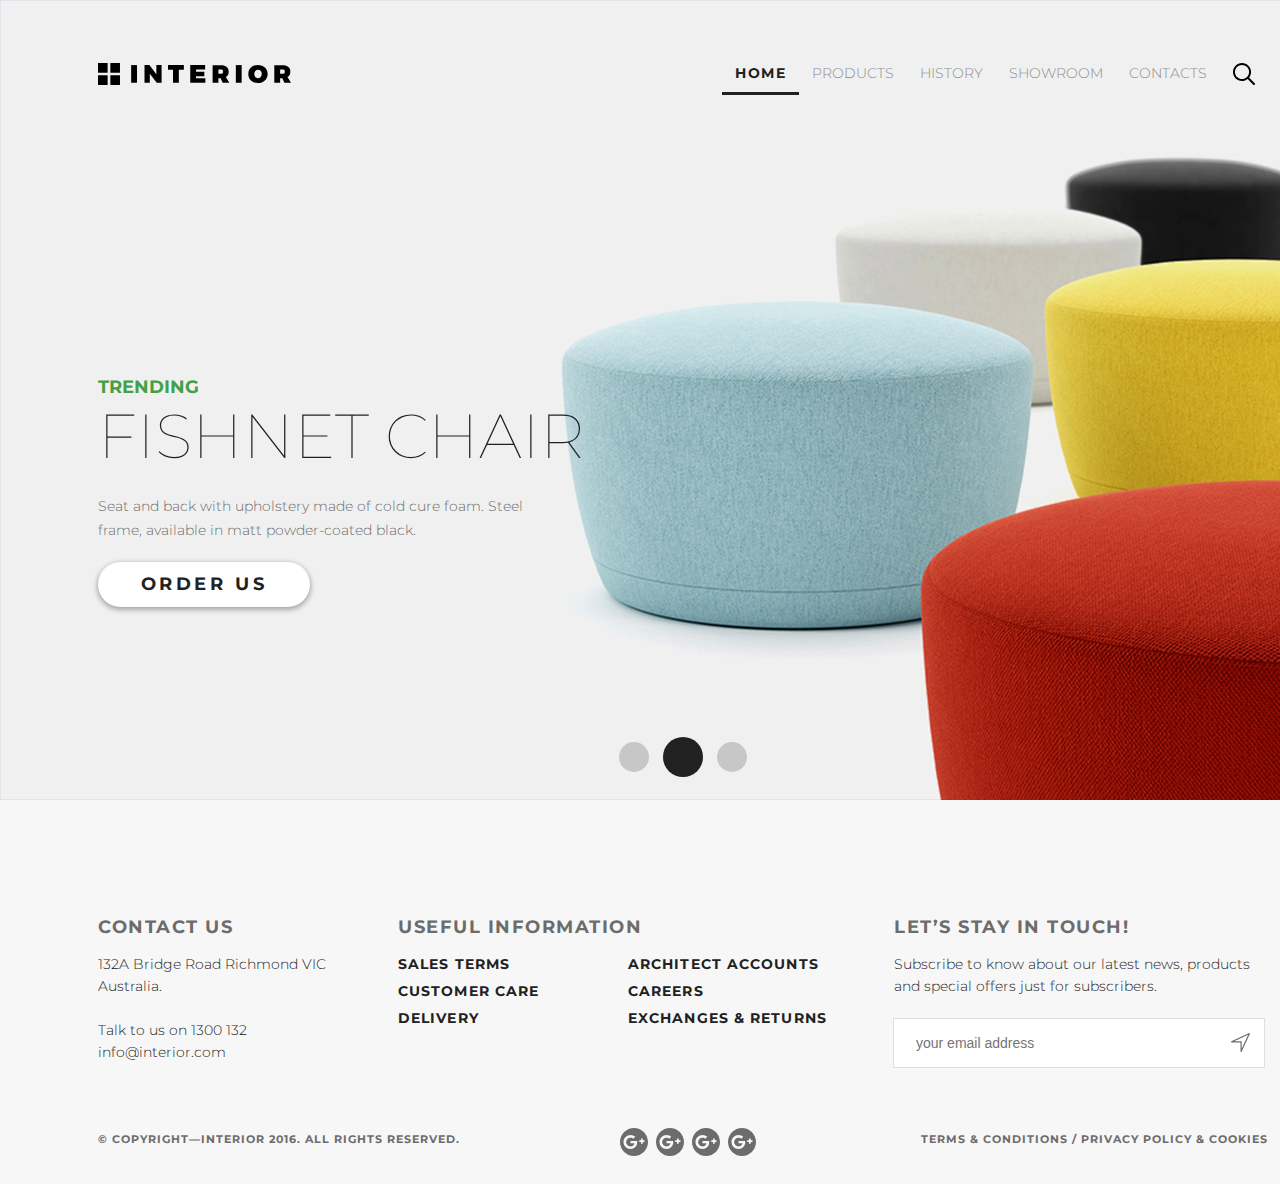
==== index.html @ 494977db "Lesson-6 Work design layout in Ps" ====
<!DOCTYPE html>
<html lang="ru">

<head>
    <meta charset="UTF-8">
    <title>Interior Home</title>
    <link rel="dns-prefetch" href="//fonts.googleapis.com">
    <link href="https://fonts.googleapis.com/css2?family=Montserrat:ital,wght@0,100;0,200;0,300;0,400;0,500;0,600;0,700;0,800;0,900;1,100;1,200;1,300;1,400;1,500;1,600;1,700;1,800;1,900&display=swap" rel="stylesheet">
    <link rel="stylesheet" type="text/css" href="style.css">
</head>

<body>
    <div class="container">
        <div class="slider padding-site">
            <div class="header clearfix">
                <a href="#"><img src="img/Logo-Interior.svg" alt="Logo Interior" style="height: 22px;"></a>
                <ul class="menu">
                    <li class="menu-list"><a href="#" class="menu-link menu-link-active">HOME</a></li>
                    <li class="menu-list"><a href="#" class="menu-link">PRODUCTS</a></li>
                    <li class="menu-list"><a href="#" class="menu-link">HISTORY</a></li>
                    <li class="menu-list"><a href="#" class="menu-link">SHOWROOM</a></li>
                    <li class="menu-list"><a href="#" class="menu-link">CONTACTS</a></li>
                    <li class="menu-list">
                        <a href="#" class="menu-link"><img src="img/symbol-Search.svg" alt="Search" style="height: 22px;"></a>
                    </li>
                </ul>
            </div>
            <div class="slider-text">
                <p class="slider-trending">TRENDING</p>
                <h2 class="slider-h2">Fishnet Chair</h2>
                <p class="slider-content">Seat and back with upholstery made of cold cure foam. Steel frame, available in matt powder-coated black.</p> <a href="#" class="slider-button">Order Us</a> 
            </div>
            <div class="pagination">
                <a href="#" class="circle"></a>
                <a href="#" class="circle circle-active"></a>
                <a href="#" class="circle"></a>
            </div>
        </div>
        <div class="footer padding-site">
            <div class="footer-line-1 clearfix">
                <div class="footer-contacts">
                    <h3 class="footer-contacts-header">Contact Us</h3>
                    <p class="footer-contacts-text">132A Bridge Road Richmond VIC
                        <br>Australia.
                        <br>
                        <br>Talk to us on 1300 132
                        <br>info@interior.com</p>
                </div>
                <div class="footer-info">
                    <h3 class="footer-contacts-header clearfix">Useful Information</h3>
                    <div class="footer-info-subitem">
                        <p class="footer-contacts-text-upper-bold">Sales terms</p>
                        <p class="footer-contacts-text-upper-bold">Customer care</p>
                        <p class="footer-contacts-text-upper-bold">Delivery</p>
                    </div>
                    <div class="footer-info-subitem">
                        <p class="footer-contacts-text-upper-bold">Architect accounts</p>
                        <p class="footer-contacts-text-upper-bold">Careers</p>
                        <p class="footer-contacts-text-upper-bold">Exchanges &amp; returns</p>
                    </div>
                </div>
                <div class="footer-touch clear-fix">
                    <h3 class="footer-contacts-header  clearfix">Let’s Stay in Touch!</h3>
                    <p class="footer-contacts-text">Subscribe to know about our latest news, products and special offers just for subscribers.</p>
                    <div class="footer-touch-eMailbox">
                        <input type="email" placeholder="your email address" size="35" class="footer-touch-eMailbox-field">
                        <img class="footer-touch-eMailbox-icon" src="img/icon-eMail.svg" alt="">
                    </div>
                </div>
            </div>
            <div class="footer-line-2 clearfix">
                <div class="footer-copyright">
                    <div class="footer-copyright-copy">&copy; Copyright&mdash;INTERIOR 2016. All Rights Reserved.</div>
                    <table class="footer-copyright-icon"><tr>
                        <td><a href="https://www.google.com/" target="_blank"><img src="img/google-plus3.svg" alt="" style="width:28px;"></a></td>
                        <td><a href="https://www.google.com/" target="_blank"><img src="img/google-plus3.svg" alt="" style="width:28px;"></a></td>
                        <td><a href="https://www.google.com/" target="_blank"><img src="img/google-plus3.svg" alt="" style="width:28px;"></a></td>
                        <td><a href="https://www.google.com/" target="_blank"><img src="img/google-plus3.svg" alt="" style="width:28px;"></a></td>                        
                    </tr></table>
                    <div class="footer-copyright-term">Terms &amp; Conditions  /  Privacy policy &amp; Cookies</div>
                </div>
            </div>
        </div>
    </div>
</body>

</html>
---- style.css ----
* {
    margin: 0;
    padding: 0;
}

body {
    font-family: 'Montserrat', sans-serif;
}

.container {
    width: 1366px;
    margin: 0 auto;
    background-color: white;
    position: static;
}

.slider {
    display: block;
    height: 800px;
    background-image: url(img/slider-img.jpg);
    background-repeat: no-repeat;
    background-position: top;
    /*для кружочков "пагинации" слайдера */
    position: relative;
}

.padding-site {
    padding-left: 98px;
    padding-right: 98px;
}

.clearfix:after {
    content: "";
    display: table;
    clear: both;
}

.header {
    float: none;
    padding-top: 63px;
    height: 30px;
}

.slider-text {
    margin-top: 283px;
}

.menu {
    float: right;
}

.menu-list {
    list-style: none;
    float: left;
}

.menu-link {
    color: #8c8c8c;
    font-size: 14px;
    font-weight: 300;
    text-decoration: none;
    text-transform: uppercase;
    padding: 10px 13px;
}

.menu-link:hover {
    color: #212121;
}

.menu-link-active {
    color: #212121;
    font-weight: 700;
    letter-spacing: 1.4px;
    border-bottom: 3px solid #212121;
}

.slider-trending {
    color: #43a047;
    font-size: 18px;
    font-weight: 700;
    text-transform: uppercase;
}

.slider-h2 {
    color: #212121;
    font-size: 62px;
    font-weight: 100;
    text-transform: uppercase;
}

.slider-content {
    color: #6c6c6c;
    font-size: 14px;
    font-weight: 300;
    width: 458px;
    margin-top: 20px;
    margin-bottom: 20px;
    line-height: 24px;
}

.slider-button {
    color: #212121;
    font-size: 18px;
    font-weight: 700;
    text-transform: uppercase;
    box-shadow: 0 2px 5px 1px rgba(33, 33, 33, 0.35);
    border-radius: 23px;
    background-color: #ffffff;
    width: 212px;
    height: 45px;
    line-height: 45px;
    text-align: center;
    display: inline-block;
    text-decoration: none;
    letter-spacing: 3.6px;
}

.pagination {
    position: absolute;
    bottom: 19px;
    width: 1170px;
    text-align: center;
}

.circle {
    width: 30px;
    height: 30px;
    display: inline-block;
    background-color: #c7c7c7;
    border-radius: 50%;
    margin: 5px;
}

.circle:hover {
    background-color: #212121;
}

.circle-active {
    width: 40px;
    height: 40px;
    background-color: #212121;
    margin-bottom: 0px;
}

.footer {
    height: 268px;
    /*    h = 384 - 116(top) - bottom */
    position: static;
    padding-top: 116px;
    background-color: rgb(247, 247, 247);
    /*
    background-image: url(img/footer-preView.jpg);
    background-repeat: no-repeat;
*/
}

.footer-contacts {
    float: left;
    width: 300px;
}

.footer-info {
    float: left;
    width: 480px;
}

.footer-info-subitem {
    width: 230px;
    float: left;
}

.footer-touch {
    float: right;
    width: 374px;
}

.footer-contacts-header {
    font-size: 18px;
    font-weight: 700;
    text-transform: uppercase;
    letter-spacing: 1.5px;
    color: #6c6c6c;
    padding-bottom: 15px
}

.footer-contacts-text {
    font-size: 14px;
    font-weight: 300;
    line-height: 22px;
    color: #212121;
}

.footer-contacts-text-upper-bold {
    font-weight: 700;
    text-transform: uppercase;
    letter-spacing: 1.1px;
    font-size: 14px;
    line-height: 22px;
    color: #212121;
    padding-bottom: 5px;
}

.footer-touch-eMailbox {
    display: table-row;
    vertical-align: bottom;
    float: left;
    width: 370px;
    height: 48px;
    margin-top: 22px;
    background-color: white;
    outline-width: 1px;
    outline-color: rgb(222, 222, 222);
    outline-style: solid;
}

.footer-touch-eMailbox-field {
    display: table-cell;
    font-size: 14px;
    color: #6c6c6c;
    line-height: 2px;
    border: 0;
    vertical-align: middle;
    height: 48px;
    padding-left: 22px;
}

.footer-touch-eMailbox-icon {
    float: right;
    display: inline-block;
    padding-top: 14px;
    padding-right: 14px;
    width: 1.2em;
    height: 1.2em;
    stroke-width: 0;
    stroke: currentColor;
    fill: currentColor;
}

.footer-line-1 {
    display: block;
    position: relative;
    height: 210px;
}

.footer-line-2 {
    display: block;
    position: relative;
}

.footer-copyright {
    float: none;
}

.footer-copyright-copy,
.footer-copyright-term {
    display: inline-block;
    font-weight: 700;
    text-transform: uppercase;
    letter-spacing: 1.0px;
    font-size: 11px;
    line-height: 26px;
    color: #6c6c6c;
}

.footer-copyright-copy {
    float: left;
    width: 520px;
}

.footer-copyright-term {
    float: right;
}

.footer-copyright-icon {
    float: left;
}

.footer-copyright-icon td {
    width: 34px;
}
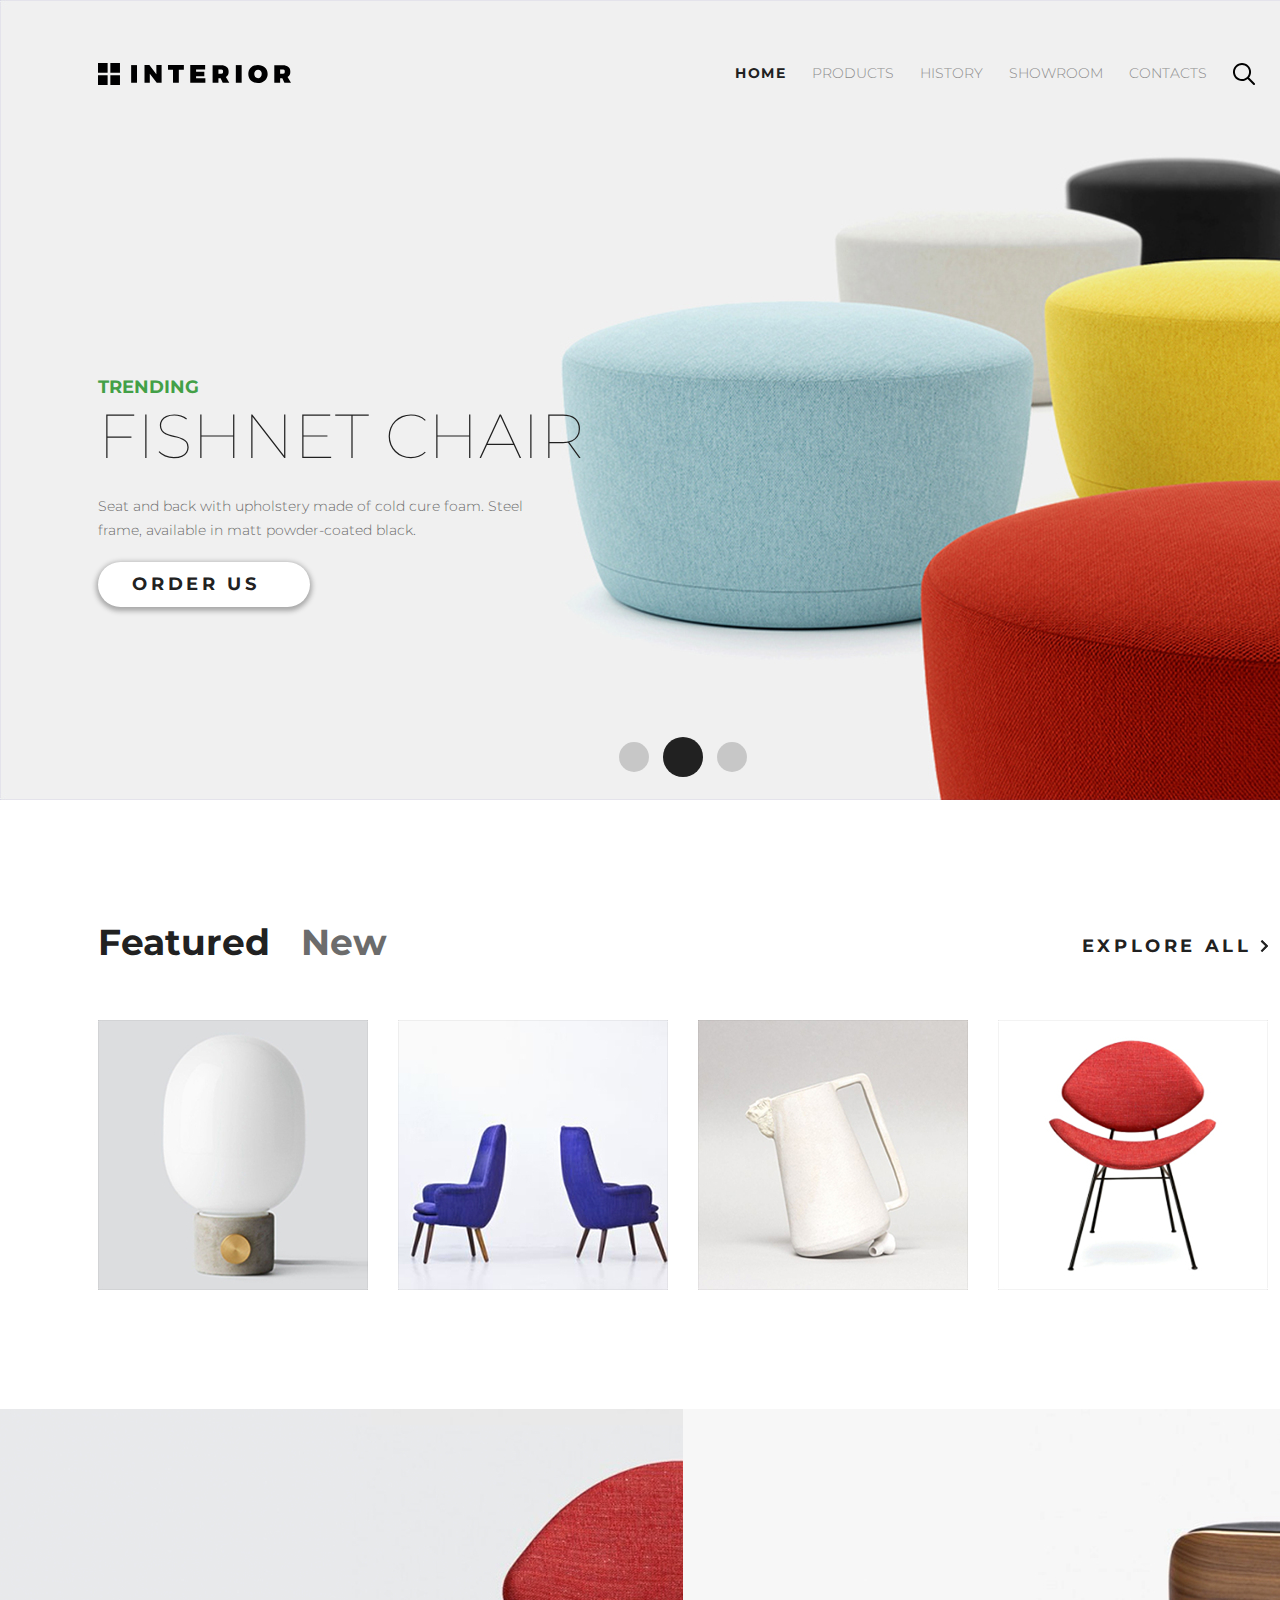
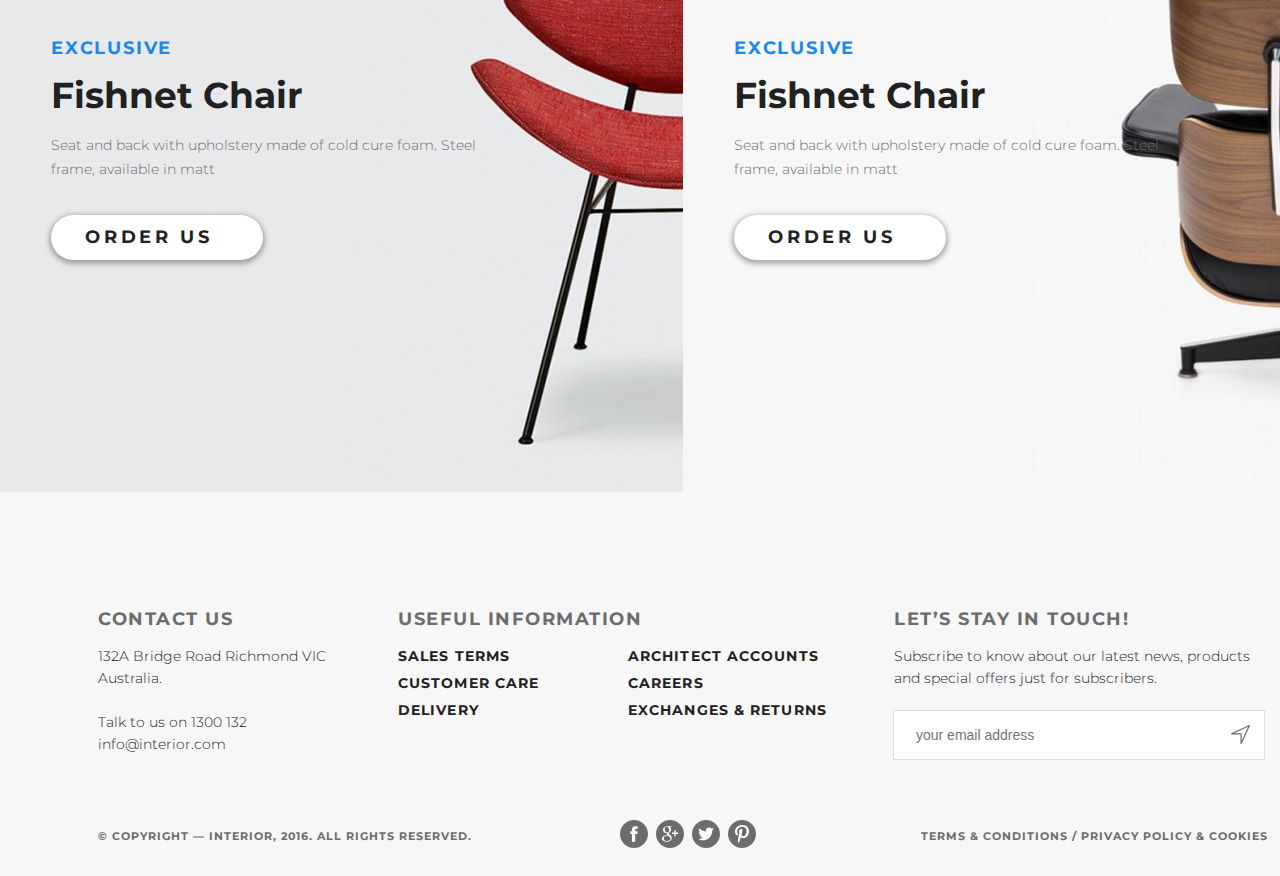
==== commit f3cdb366: "Fixed of small error -- Исправление мелких неточностей" ====
--- a/index.html
+++ b/index.html
@@ -6,38 +6,75 @@
     <title>Interior Home</title>
     <link rel="dns-prefetch" href="//fonts.googleapis.com">
     <link href="https://fonts.googleapis.com/css2?family=Montserrat:ital,wght@0,100;0,200;0,300;0,400;0,500;0,600;0,700;0,800;0,900;1,100;1,200;1,300;1,400;1,500;1,600;1,700;1,800;1,900&display=swap" rel="stylesheet">
-    <link rel="stylesheet" type="text/css" href="style.css">
-</head>
+    <link rel="stylesheet" type="text/css" href="css/main.css">
+    <link rel="stylesheet" type="text/css" href="css/featured.css">
+    <link rel="stylesheet" type="text/css" href="css/exclusive.css">
+    <link rel="stylesheet" type="text/css" href="css/footer.css"> </head>
 
 <body>
     <div class="container">
-        <div class="slider padding-site">
+        <div class="slider site-padding">
             <div class="header clearfix">
-                <a href="#"><img src="img/Logo-Interior.svg" alt="Logo Interior" style="height: 22px;"></a>
+                <a href="index.html"><img src="svg/Logo-Interior.svg" alt="Logo Interior" style="height: 22px;"></a>
                 <ul class="menu">
                     <li class="menu-list"><a href="#" class="menu-link menu-link-active">HOME</a></li>
                     <li class="menu-list"><a href="#" class="menu-link">PRODUCTS</a></li>
                     <li class="menu-list"><a href="#" class="menu-link">HISTORY</a></li>
                     <li class="menu-list"><a href="#" class="menu-link">SHOWROOM</a></li>
-                    <li class="menu-list"><a href="#" class="menu-link">CONTACTS</a></li>
+                    <li class="menu-list"><a href="contacts.html" class="menu-link">CONTACTS</a></li>
                     <li class="menu-list">
-                        <a href="#" class="menu-link"><img src="img/symbol-Search.svg" alt="Search" style="height: 22px;"></a>
+                        <a href="#" class="menu-link"><img src="svg/symbol-Search.svg" alt="Search" style="height: 22px;"></a>
                     </li>
                 </ul>
             </div>
             <div class="slider-text">
                 <p class="slider-trending">TRENDING</p>
                 <h2 class="slider-h2">Fishnet Chair</h2>
-                <p class="slider-content">Seat and back with upholstery made of cold cure foam. Steel frame, available in matt powder-coated black.</p> <a href="#" class="slider-button">Order Us</a> 
-            </div>
+                <p class="slider-content">Seat and back with upholstery made of cold cure foam. Steel frame, available in matt powder-coated black.</p> <a href="#" class="slider-button">&nbsp; &nbsp; Order Us </a> </div>
             <div class="pagination">
                 <a href="#" class="circle"></a>
                 <a href="#" class="circle circle-active"></a>
                 <a href="#" class="circle"></a>
             </div>
         </div>
-        <div class="footer padding-site">
-            <div class="footer-line-1 clearfix">
+        <div class="featured site-padding clearfix">
+            <div class="featured-line-1 clearfix">
+                <ul class="featured-menu">
+                    <li class="featured-menu-list"> <a href="#" class="featured-menu-list-link featured-menu-list-link-active">Featured</a></li>
+                    <li class="featured-menu-list"> <a href="#" class="featured-menu-list-link">New </a></li>
+                </ul> <a href="#" class="featured-menu-gotoexploreall">Explore all <img src="svg/arrow-right.svg" style="height:12px" alt=""></a> </div>
+            <div class="featured-line-2">
+                <div class="featured-product-item"><img src="img/product-1.jpg" alt="product-1"></div>
+                <div class="featured-product-item"><img src="img/product-2.jpg" alt="product-2"></div>
+                <div class="featured-product-item"><img src="img/product-3.jpg" alt="product-3"></div>
+                <div class="featured-product-item"><img src="img/product-4.jpg" alt="product-4"></div>
+            </div>
+        </div>
+        <div class="exclusive">
+            <div class="exclusive-product-item-1">
+                <div class="exclusive-text">
+                    <p class="exclusive-text-exclusive">exclusive</p>
+                    <h2 class="exclusive-text-exclusive-header">Fishnet Chair</h2>
+                    <p class="exclusive-text-exclusive-content"> Seat and back with upholstery made of cold cure foam. Steel frame, available in matt
+                        <!--powder-coated black or highly polished chrome.-->
+                    </p>
+                    <p><a href="#" class="slider-button">&nbsp; &nbsp; Order Us </a></p>
+                </div>
+            </div>
+            <div class="exclusive-product-item-2">
+                <div class="exclusive-text">
+                    <p class="exclusive-text-exclusive">exclusive</p>
+                    <h2 class="exclusive-text-exclusive-header">Fishnet Chair</h2>
+                    <p class="exclusive-text-exclusive-content"> Seat and back with upholstery made of cold cure foam. Steel frame, available in matt
+                        <!--powder-coated black or highly polished chrome.-->
+                    </p>
+                    <p><a href="#" class="slider-button">&nbsp; &nbsp; Order Us </a></p>
+                </div>
+            </div>
+        </div>
+        <div class="footer-space-reservation-on-container"></div>
+        <div class="footer">
+            <div class="footer-line-1 site-padding clearfix">
                 <div class="footer-contacts">
                     <h3 class="footer-contacts-header">Contact Us</h3>
                     <p class="footer-contacts-text">132A Bridge Road Richmond VIC
@@ -63,25 +100,38 @@
                     <h3 class="footer-contacts-header  clearfix">Let’s Stay in Touch!</h3>
                     <p class="footer-contacts-text">Subscribe to know about our latest news, products and special offers just for subscribers.</p>
                     <div class="footer-touch-eMailbox">
-                        <input type="email" placeholder="your email address" size="35" class="footer-touch-eMailbox-field">
-                        <img class="footer-touch-eMailbox-icon" src="img/icon-eMail.svg" alt="">
-                    </div>
+                        <input type="email" placeholder="your email address" size="35" class="footer-touch-eMailbox-field"> <img class="footer-touch-eMailbox-icon" src="svg/icon-eMail.svg" alt="FishNet"> </div>
                 </div>
             </div>
-            <div class="footer-line-2 clearfix">
+            <div class="footer-line-2 site-padding clearfix">
                 <div class="footer-copyright">
-                    <div class="footer-copyright-copy">&copy; Copyright&mdash;INTERIOR 2016. All Rights Reserved.</div>
-                    <table class="footer-copyright-icon"><tr>
-                        <td><a href="https://www.google.com/" target="_blank"><img src="img/google-plus3.svg" alt="" style="width:28px;"></a></td>
-                        <td><a href="https://www.google.com/" target="_blank"><img src="img/google-plus3.svg" alt="" style="width:28px;"></a></td>
-                        <td><a href="https://www.google.com/" target="_blank"><img src="img/google-plus3.svg" alt="" style="width:28px;"></a></td>
-                        <td><a href="https://www.google.com/" target="_blank"><img src="img/google-plus3.svg" alt="" style="width:28px;"></a></td>                        
-                    </tr></table>
-                    <div class="footer-copyright-term">Terms &amp; Conditions  /  Privacy policy &amp; Cookies</div>
+                    <div class="footer-copyright-copy">&copy; Copyright &mdash; INTERIOR, 2016. All Rights Reserved.</div>
+                    <table class="footer-copyright-icon">
+                        <tr>
+                            <td>
+                                <a href="https://www.facebook.com/" target="_blank"><img src="svg/iconfinder_facebook_online_social_media_2809719.svg" alt="Facebook"></a>
+                            </td>
+                            <td>
+                                <a href="https://www.google.com/" target="_blank"><img src="svg/iconfinder_google_plus_online_social_media_2809716.svg" alt="Google" style="width:28px; height: 28px;"></a>
+                            </td>
+                            <td>
+                                <a href="https://www.twitter.com/" target="_blank"><img src="svg/iconfinder_twitter_online_social_media_2809706.svg" alt="Twitter" style="width:28px; height: 28px;"></a>
+                            </td>
+                            <td>
+                                <a href="https://www.pinterest.com/" target="_blank"><img src="svg/iconfinder_pinterest_online_social_media_2809711.svg" alt="Pinterest" style="width:28px; height: 28px;"></a>
+                            </td>
+                        </tr>
+                    </table>
+                    <div class="footer-copyright-term">Terms &amp; Conditions / Privacy policy &amp; Cookies</div>
                 </div>
             </div>
         </div>
     </div>
 </body>
 
-</html>+</html>
+
+<!--
+    GeekBrains.ru
+    Oleg Gladkiy 
+-->--- a/css/main.css
+++ b/css/main.css
@@ -0,0 +1,166 @@
+* {
+    margin: 0;
+    padding: 0;
+}
+
+body {
+    font-family: 'Montserrat', sans-serif;
+}
+
+.container {
+    width: 1366px;
+    min-height: 100vh;
+    margin: 0 auto;
+    background-color: white;
+    position: relative;
+}
+
+.site-padding {
+    padding-left: 98px;
+    padding-right: 98px;
+}
+
+.site-width {
+    width: 1366px;
+}
+
+.slider {
+    display: block;
+    height: 800px;
+    background-image: url(../img/slider-img.jpg);
+    background-repeat: no-repeat;
+    background-position: top;
+    /*для кружочков "пагинации" слайдера */
+    position: relative;
+}
+
+.clearfix:after {
+    content: "";
+    display: table;
+    clear: both;
+}
+
+.header {
+    float: none;
+    padding-top: 63px;
+    height: 30px;
+}
+
+.header a:focus {
+    outline: none;
+    
+}
+
+.slider-text {
+    margin-top: 283px;
+}
+
+.menu {
+    float: right;
+}
+
+.menu-list {
+    list-style: none;
+    float: left;
+}
+
+.menu-link {
+    color: #8c8c8c;
+    font-size: 14px;
+    font-weight: 300;
+    text-decoration: none;
+    text-transform: uppercase;
+    padding: 10px 13px;
+}
+
+.menu-link:hover {
+    color: #212121;
+    border-bottom: 3px solid #212121;
+}
+.menu-link:focus {
+    outline: none;
+}
+
+.menu-link-active {
+    color: #212121;
+    font-weight: 700;
+    letter-spacing: 1.4px;
+    /*    border-bottom: 3px solid #212121;*/
+}
+
+.slider-trending {
+    color: #43a047;
+    font-size: 18px;
+    font-weight: 700;
+    text-transform: uppercase;
+}
+
+.slider-h2 {
+    color: #212121;
+    font-size: 62px;
+    font-weight: 100;
+    text-transform: uppercase;
+}
+
+.slider-content {
+    color: #6c6c6c;
+    font-size: 14px;
+    font-weight: 300;
+    width: 458px;
+    margin-top: 20px;
+    margin-bottom: 20px;
+    line-height: 24px;
+}
+
+.slider-button {
+    display: inline-block;
+    color: #212121;
+    font-size: 18px;
+    font-weight: 700;
+    text-transform: uppercase;
+    box-shadow: 0 2px 5px 2px rgba(33, 33, 33, 0.35);
+    border-radius: 23px;
+    background-color: #ffffff;
+    width: 212px;
+    height: 45px;
+    line-height: 45px;
+    text-align: left;
+    text-decoration: none;
+    letter-spacing: 3.6px;
+}
+
+.slider-button:active {
+    box-shadow: 0 1px 1px 1px rgba(33, 33, 33, 0.35);
+}
+
+.slider-button:hover:after {
+    /* content: "  >"; */
+    content: url(../svg/arrow-right.svg);
+}
+
+.pagination {
+    position: absolute;
+    bottom: 19px;
+    width: 1170px;
+    text-align: center;
+}
+
+.circle {
+    width: 30px;
+    height: 30px;
+    display: inline-block;
+    background-color: #c7c7c7;
+    border-radius: 50%;
+    margin: 5px;
+}
+
+.circle:hover {
+    background-color: #212121;
+}
+
+.circle-active {
+    width: 40px;
+    height: 40px;
+    background-color: #212121;
+    margin-bottom: 0px;
+}
--- a/css/featured.css
+++ b/css/featured.css
@@ -0,0 +1,71 @@
+.featured {
+    display: block;
+    position: relative;
+    height: 609px;
+}
+
+.featured-line-1 {
+    display: block;
+    position: relative;
+    height: 100px;
+    padding-top: 120px;
+}
+
+.featured-menu {
+    float: left;
+}
+
+.featured-menu-list {
+    list-style: none;
+    float: left;
+}
+
+.featured-menu-list-link {
+    color: #6c6c6c;
+    font-size: 36px;
+    font-weight: 700;
+    text-decoration: none;
+    text-transform: none;
+    margin-right: 31px;
+}
+
+.featured-menu-list-link:hover {
+    border-bottom: 3px solid #212121;
+}
+
+.featured-menu-list-link-active {
+    color: #212121;
+}
+
+.featured-menu-gotoexploreall {
+    display: inline-block;
+    float: right;
+    color: #212121;
+    font-size: 18px;
+    line-height: 24px;
+    font-weight: 700;
+    letter-spacing: 3.6px;
+    text-decoration: none;
+    text-transform: uppercase;
+    padding-top: 14px;
+}
+
+.featured-line-2 {
+    display: flex;
+    flex-flow: row nowrap;
+    justify-content: space-between;
+    position: relative;
+    height: 270px;
+    padding-top: 0px;
+}
+
+.featured-product-item {
+    display: inline-flex;
+    flex: 0 0 270px;
+    outline: none;
+    background-color: #f7f7f7;
+}
+
+.featured-product-item:hover {
+    outline: 2px solid #d8d8d8;
+}--- a/css/exclusive.css
+++ b/css/exclusive.css
@@ -0,0 +1,63 @@
+.exclusive {
+    display: flex;
+    height: 683px;
+    min-height: 683px;
+    flex-flow: row nowrap;
+    justify-content: space-between;
+    position: relative;
+    padding-top: 0px;
+    background-color: aliceblue;
+}
+
+.exclusive-product-item-1,
+.exclusive-product-item-2 {
+    display: inline-flex;
+    flex: 0 0 683px;
+    outline: none;
+    background-color: #fafafa;
+    background-repeat: no-repeat;
+    background-position: top;
+}
+
+.exclusive-product-item-1 {
+    background-image: url(../img/exclusive-promo-img-1.jpg);
+}
+
+.exclusive-product-item-2 {
+    background-image: url(../img/exclusive-promo-img-2.jpg);
+}
+
+.exclusive-text {
+    display: block;
+    width: 340px;
+    padding-top: 228px;
+    padding-left: 51px;
+}
+
+.exclusive-text-exclusive {
+    color: #1e88e5;
+    font-size: 18px;
+    font-weight: 700;
+    text-transform: uppercase;
+    letter-spacing: 1.8px;
+}
+
+.exclusive-text-exclusive-header {
+    color: #212121;
+    font-size: 36px;
+    line-height: 36px;
+    font-weight: 700;
+    text-decoration: none;
+    text-transform: none;
+    padding-top: 18px;
+}
+
+.exclusive-text-exclusive-content {
+    color: #6c6c6c;
+    font-size: 14px;
+    font-weight: 300;
+    width: 458px;
+    margin-top: 20px;
+    margin-bottom: 34px;
+    line-height: 24px;
+}--- a/css/footer.css
+++ b/css/footer.css
@@ -0,0 +1,158 @@
+.footer {
+    min-height: 384px;
+    width: 1366px;
+    margin: 0 auto;
+    /*  Позиционирование подвала относительно низа общего контейнера.  */
+    position: absolute;
+    bottom: 0;
+    background-color: rgb(247, 247, 247);
+}
+
+.footer a:focus {
+    outline: none; /* фокусом ссылок управляем ниже, если он нужен */
+}
+
+.footer-space-reservation-on-container {
+    display: table;
+    content: "";
+    min-height: 384px; /* NOTE min-height Не работает с Firefox */
+    height: 384px; 
+}
+
+.footer-line-1 {
+    padding-top: 116px;
+    height: 210px;
+    display: block;
+    position: relative;
+}
+
+.footer-line-2 {
+    display: block;
+    position: relative;
+}
+
+.footer-contacts {
+    float: left;
+    width: 300px;
+}
+
+.footer-info {
+    float: left;
+    width: 480px;
+}
+
+.footer-info-subitem {
+    width: 230px;
+    float: left;
+}
+
+.footer-touch {
+    float: right;
+    width: 374px;
+}
+
+.footer-contacts-header {
+    font-size: 18px;
+    font-weight: 700;
+    text-transform: uppercase;
+    letter-spacing: 1.5px;
+    color: #6c6c6c;
+    padding-bottom: 15px
+}
+
+.footer-contacts-text {
+    font-size: 14px;
+    font-weight: 300;
+    line-height: 22px;
+    color: #212121;
+}
+
+.footer-contacts-text-upper-bold {
+    font-weight: 700;
+    text-transform: uppercase;
+    letter-spacing: 1.1px;
+    font-size: 14px;
+    line-height: 22px;
+    color: #212121;
+    padding-bottom: 5px;
+}
+
+.footer-touch-eMailbox {
+    display: table-row;
+    vertical-align: bottom;
+    float: left;
+    width: 370px;
+    height: 48px;
+    margin-top: 22px;
+    background-color: white;
+    outline-width: 1px;
+    outline-color: rgb(222, 222, 222);
+    outline-style: solid;
+}
+
+.footer-touch-eMailbox-field {
+    display: table-cell;
+    font-size: 14px;
+    color: #6c6c6c;
+    line-height: 2px;
+    border: 0;
+    vertical-align: middle;
+    height: 48px;
+    padding-left: 22px;
+}
+
+.footer-touch-eMailbox-field:focus {
+    outline: none;
+}
+
+.footer-touch-eMailbox-icon {
+    float: right;
+    display: inline-block;
+    padding-top: 14px;
+    padding-right: 14px;
+    width: 1.2em;
+    height: 1.2em;
+    stroke-width: 0;
+    stroke: currentColor;
+    fill: currentColor;
+}
+
+.footer-copyright {
+    float: none;
+    display: block;
+}
+
+.footer-copyright-copy,
+.footer-copyright-term {
+    display: inline-block;
+    font-weight: 700;
+    text-transform: uppercase;
+    letter-spacing: 1.0px;
+    font-size: 11px;
+    line-height: 26px;
+    color: #6c6c6c;
+    padding-top: 5px;
+}
+
+.footer-copyright-copy {
+    float: left;
+    width: 520px;
+}
+
+.footer-copyright-term {
+    float: right;
+}
+
+.footer-copyright-icon {
+    float: left;
+}
+
+.footer-copyright-icon td {
+    width: 34px;
+    vertical-align: middle;
+}
+
+.footer-copyright-icon img {
+    width: 28px;
+    height: 28px;
+}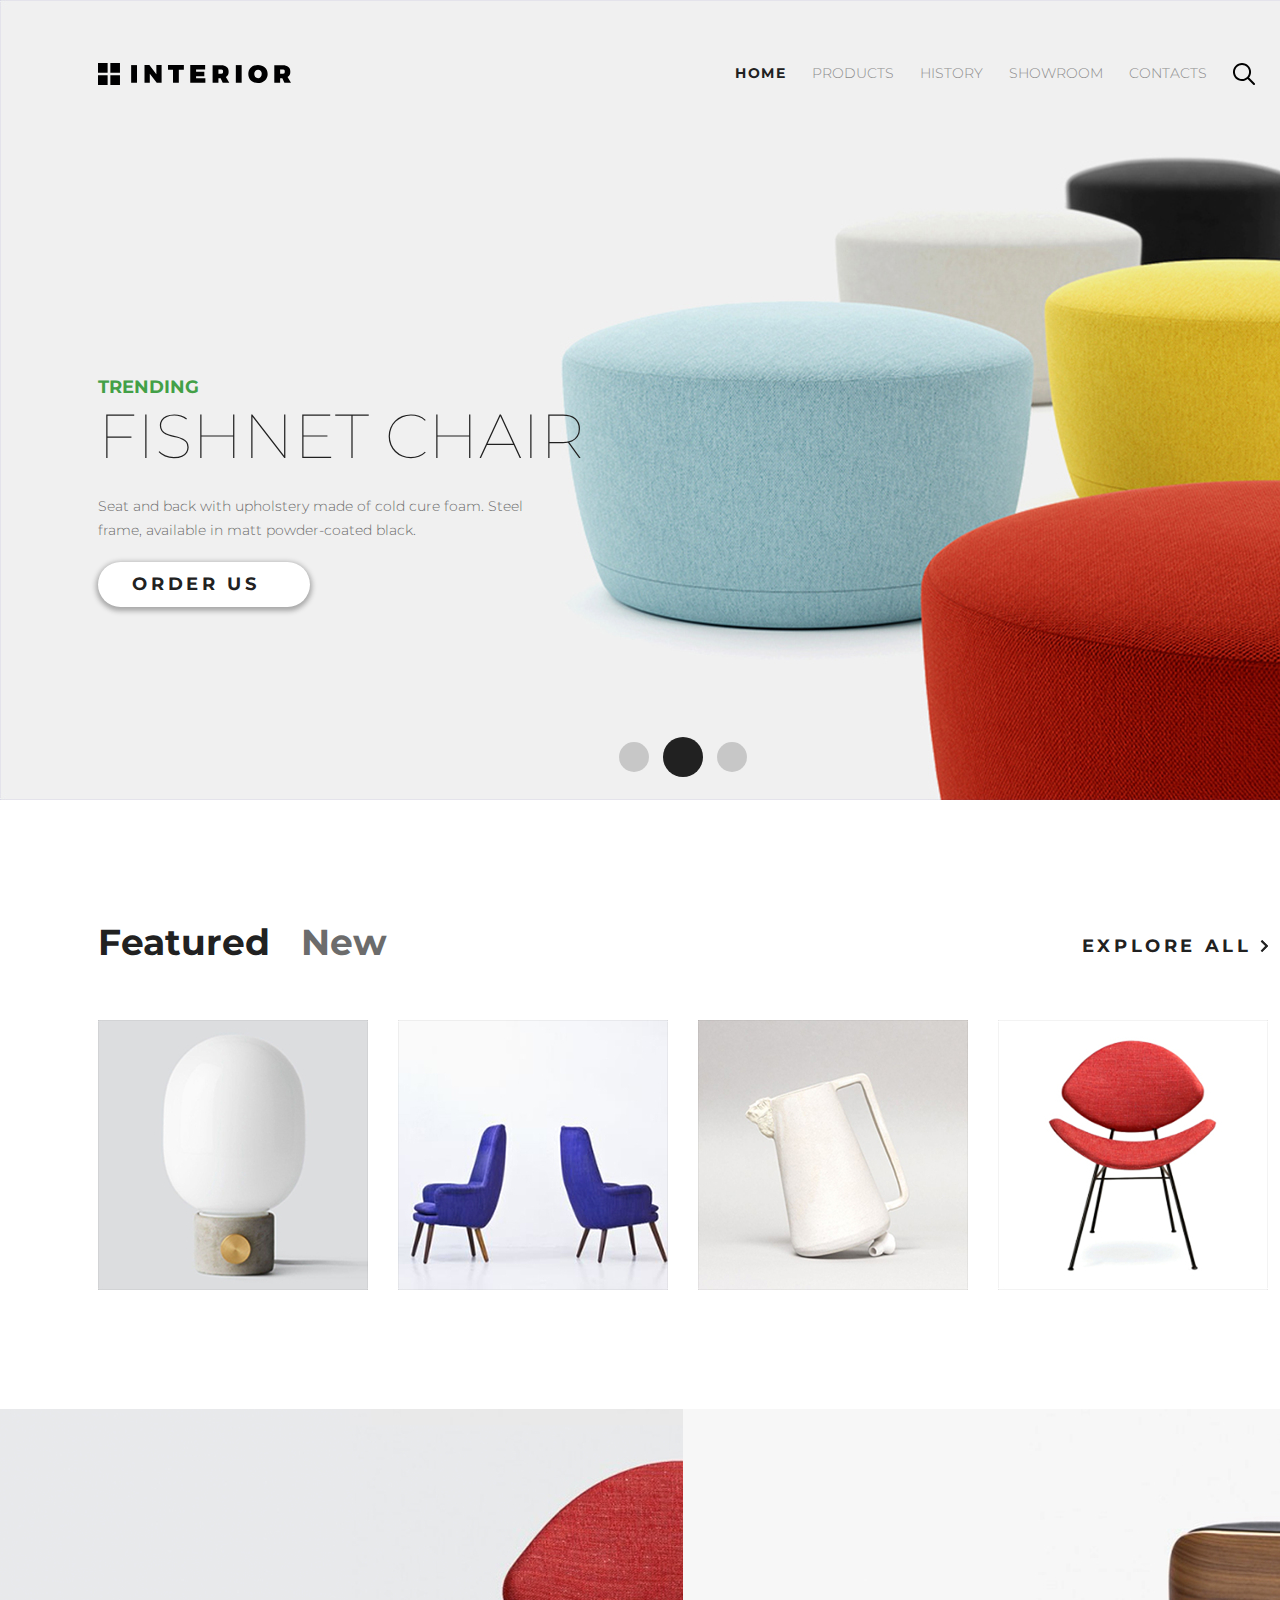
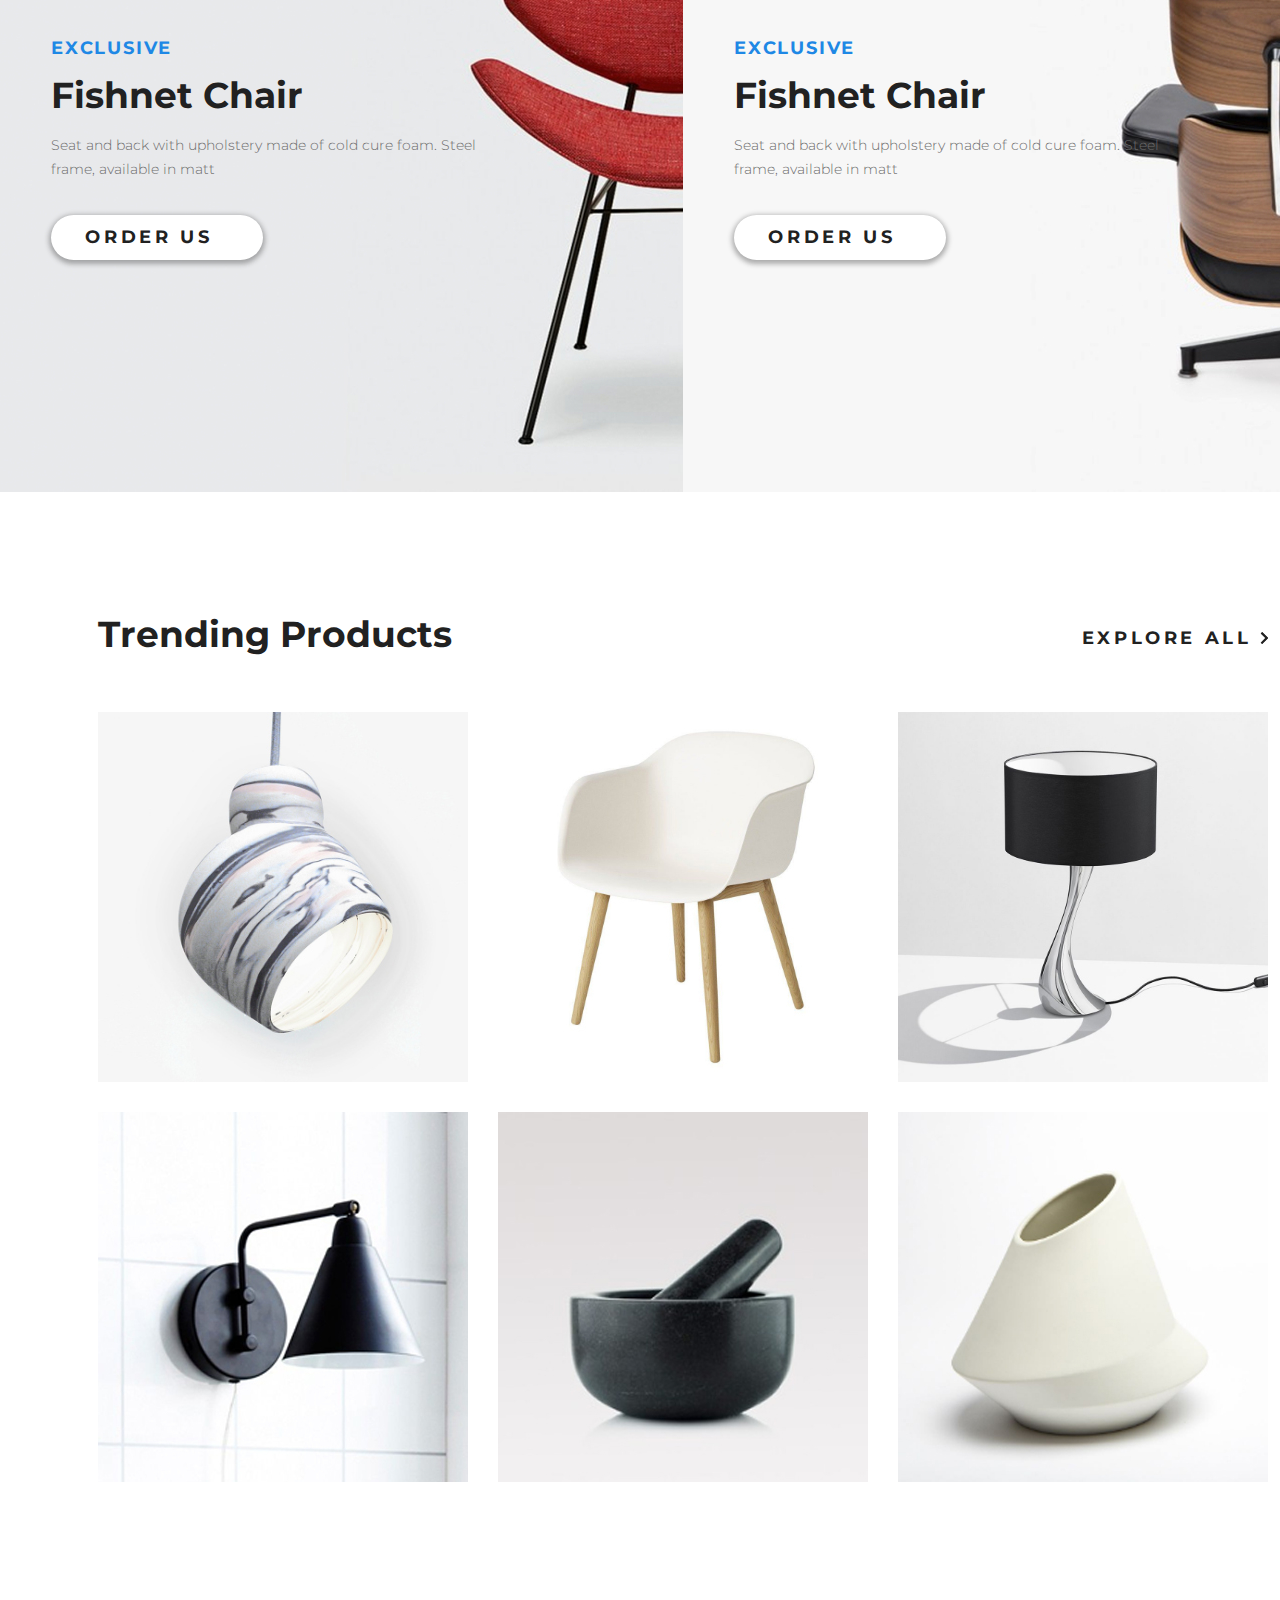
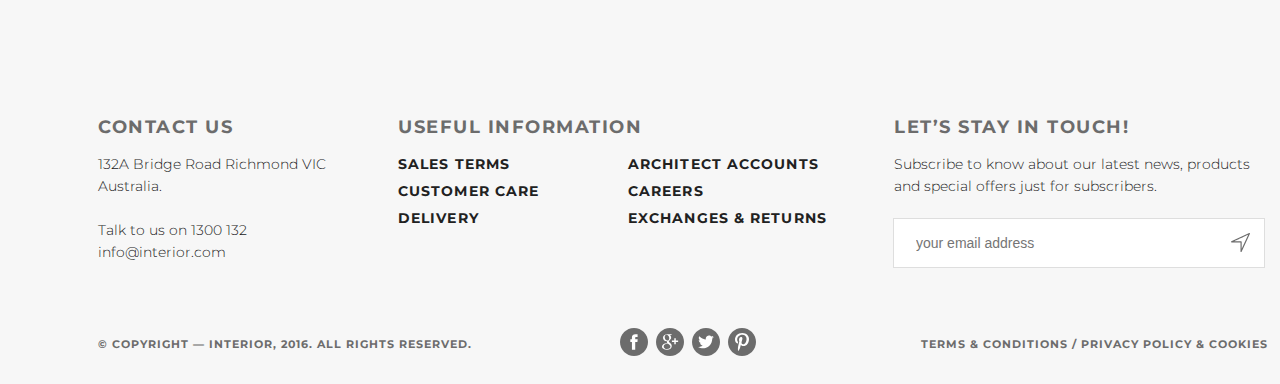
==== commit ae8d0849: "Trending" ====
--- a/index.html
+++ b/index.html
@@ -9,6 +9,7 @@
     <link rel="stylesheet" type="text/css" href="css/main.css">
     <link rel="stylesheet" type="text/css" href="css/featured.css">
     <link rel="stylesheet" type="text/css" href="css/exclusive.css">
+    <link rel="stylesheet" type="text/css" href="css/trending.css">
     <link rel="stylesheet" type="text/css" href="css/footer.css"> </head>
 
 <body>
@@ -72,6 +73,23 @@
                 </div>
             </div>
         </div>
+        <div class="trending site-padding">
+            <div class="trending-line-1 clearfix">
+                <ul class="trending-menu">
+                    <li class="trending-menu-list"> <a href="#" class="trending-menu-list-link trending-menu-list-link-active">Trending Products</a></li>
+                </ul> 
+                <a href="#" class="featured-menu-gotoexploreall">Explore all <img src="svg/arrow-right.svg" style="height:12px" alt=""></a> 
+            </div>
+            <div class="trending-line-2">
+                <div class="trending-product-item"><img src="img/trending-product-1.jpg" alt="trending product 1"></div>
+                <div class="trending-product-item"><img src="img/trending-product-2.jpg" alt="trending product 2"></div>
+                <div class="trending-product-item"><img src="img/trending-product-3.jpg" alt="trending product 3"></div>
+                <div class="trending-product-item"><img src="img/trending-product-4.jpg" alt="trending product 4"></div>
+                <div class="trending-product-item"><img src="img/trending-product-5.jpg" alt="trending product 5"></div>
+                <div class="trending-product-item"><img src="img/trending-product-6.jpg" alt="trending product 6"></div>
+                
+            </div>
+        </div>
         <div class="footer-space-reservation-on-container"></div>
         <div class="footer">
             <div class="footer-line-1 site-padding clearfix">
@@ -130,7 +148,6 @@
 </body>
 
 </html>
-
 <!--
     GeekBrains.ru
     Oleg Gladkiy 
--- a/css/trending.css
+++ b/css/trending.css
@@ -0,0 +1,59 @@
+.trending {
+    display: block;
+    min-height: 1108px;
+    height: 1108px
+}
+.trending-line-1 {
+    display: block;
+    position: relative;
+    height: 100px;
+    padding-top: 120px;
+}
+
+.trending-menu {
+    float: left;
+}
+
+.trending-menu-list {
+    list-style: none;
+    float: left;
+}
+
+.trending-menu-list-link {
+    color: #6c6c6c;
+    font-size: 36px;
+    font-weight: 700;
+    text-decoration: none;
+    text-transform: none;
+    margin-right: 31px;
+}
+
+.trending-menu-list-link:hover {
+    border-bottom: 3px solid #212121;
+}
+
+.trending-menu-list-link-active {
+    color: #212121;
+}
+
+.trending-line-2 {
+    display: flex;
+    flex-flow: row wrap;
+    justify-content: space-between;
+    align-content: flex-start;
+    position: relative;
+    padding-top: 0px;
+}
+
+.trending-product-item {
+    display: inline-flex;
+    flex: 0 0 370px;
+    height: 370px;
+    margin-bottom: 30px;
+    outline: none;
+    background-color: #f9f9f9;
+}
+
+.trending-product-item:hover {
+    outline: 2px solid #d8d8d8;
+}
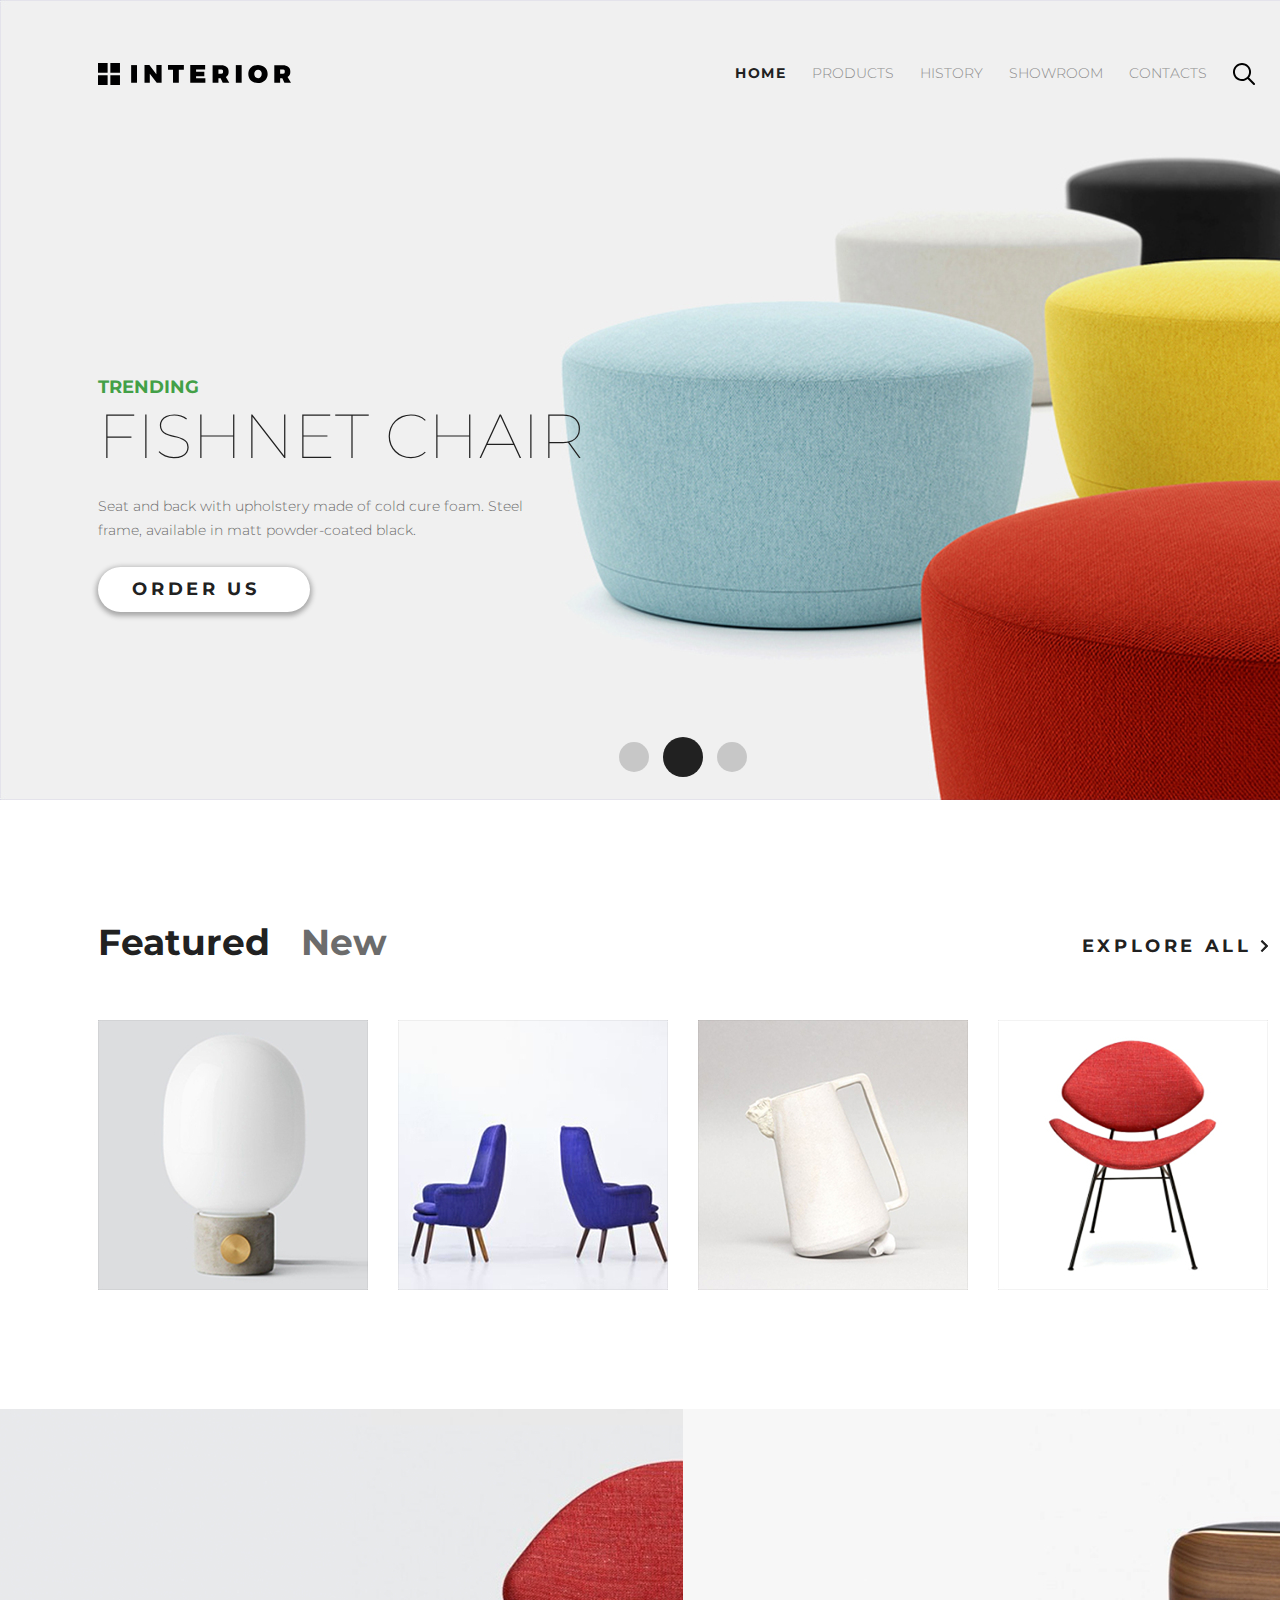
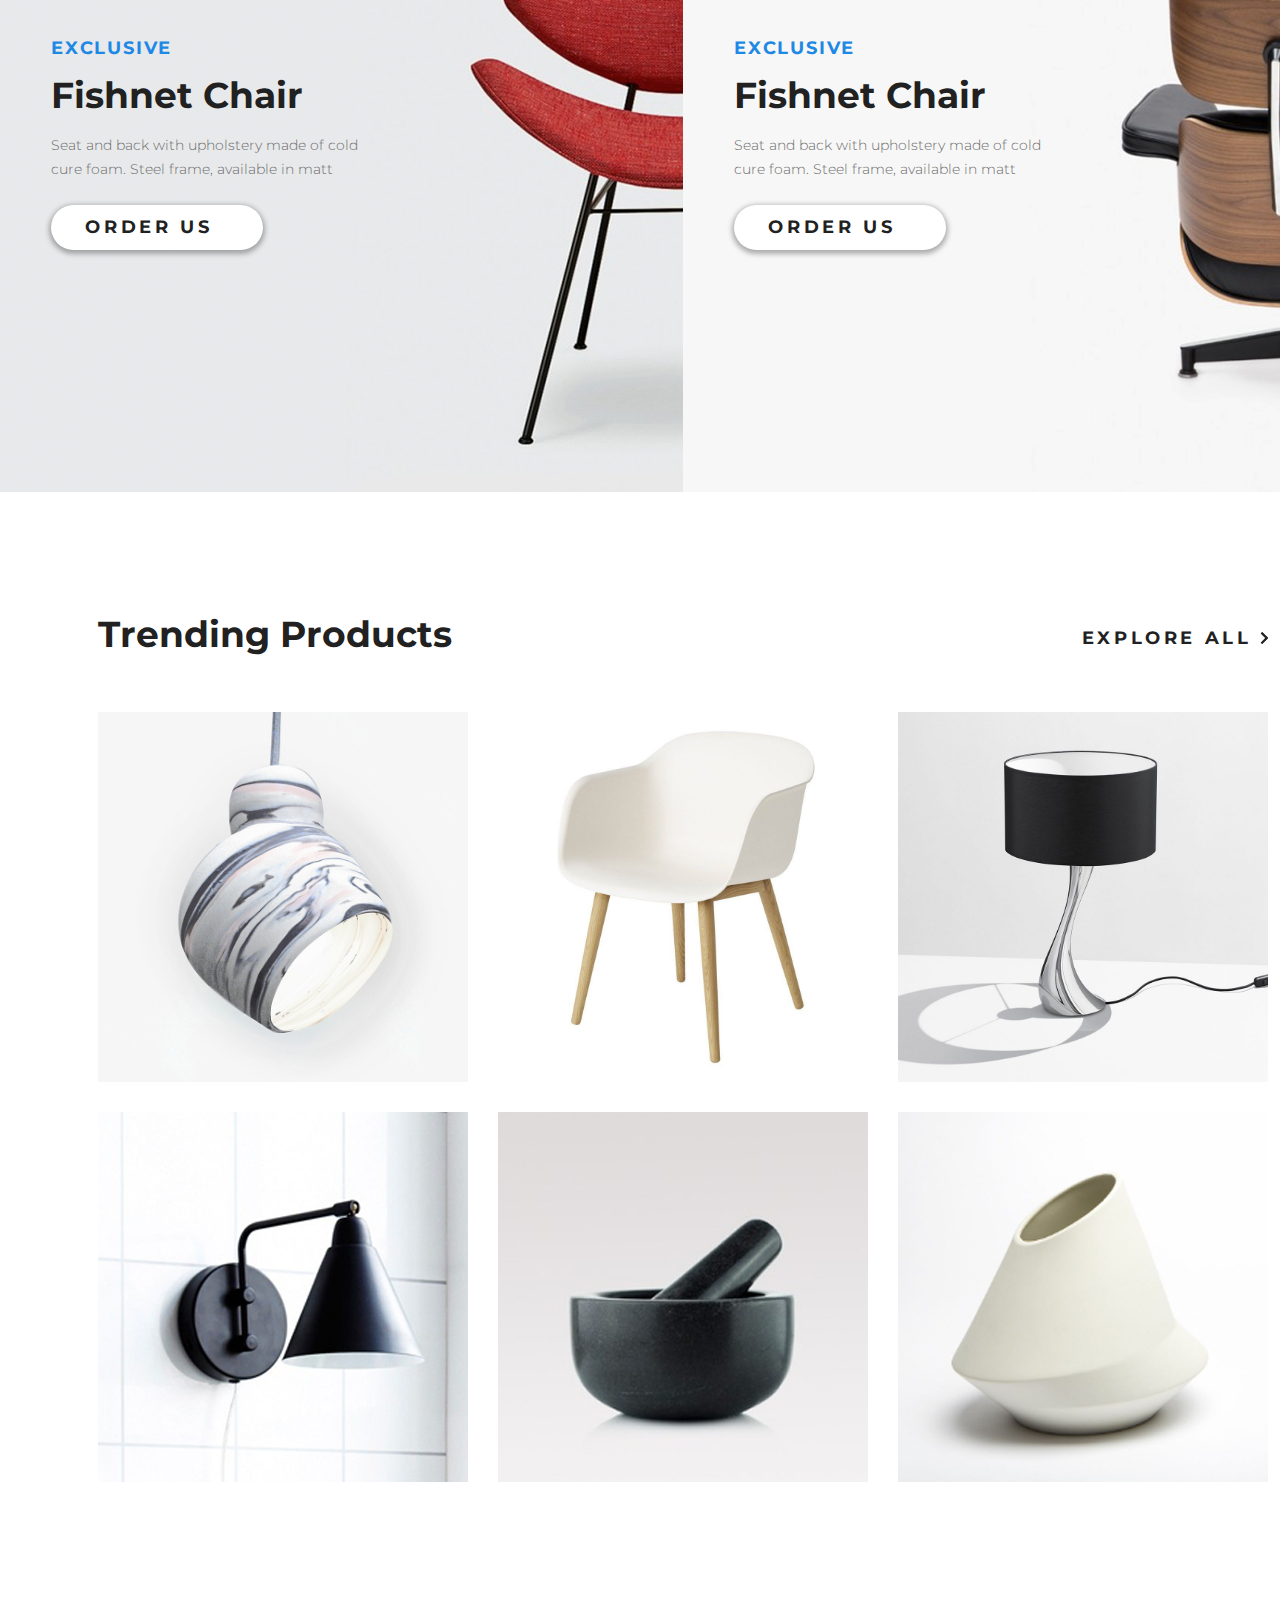
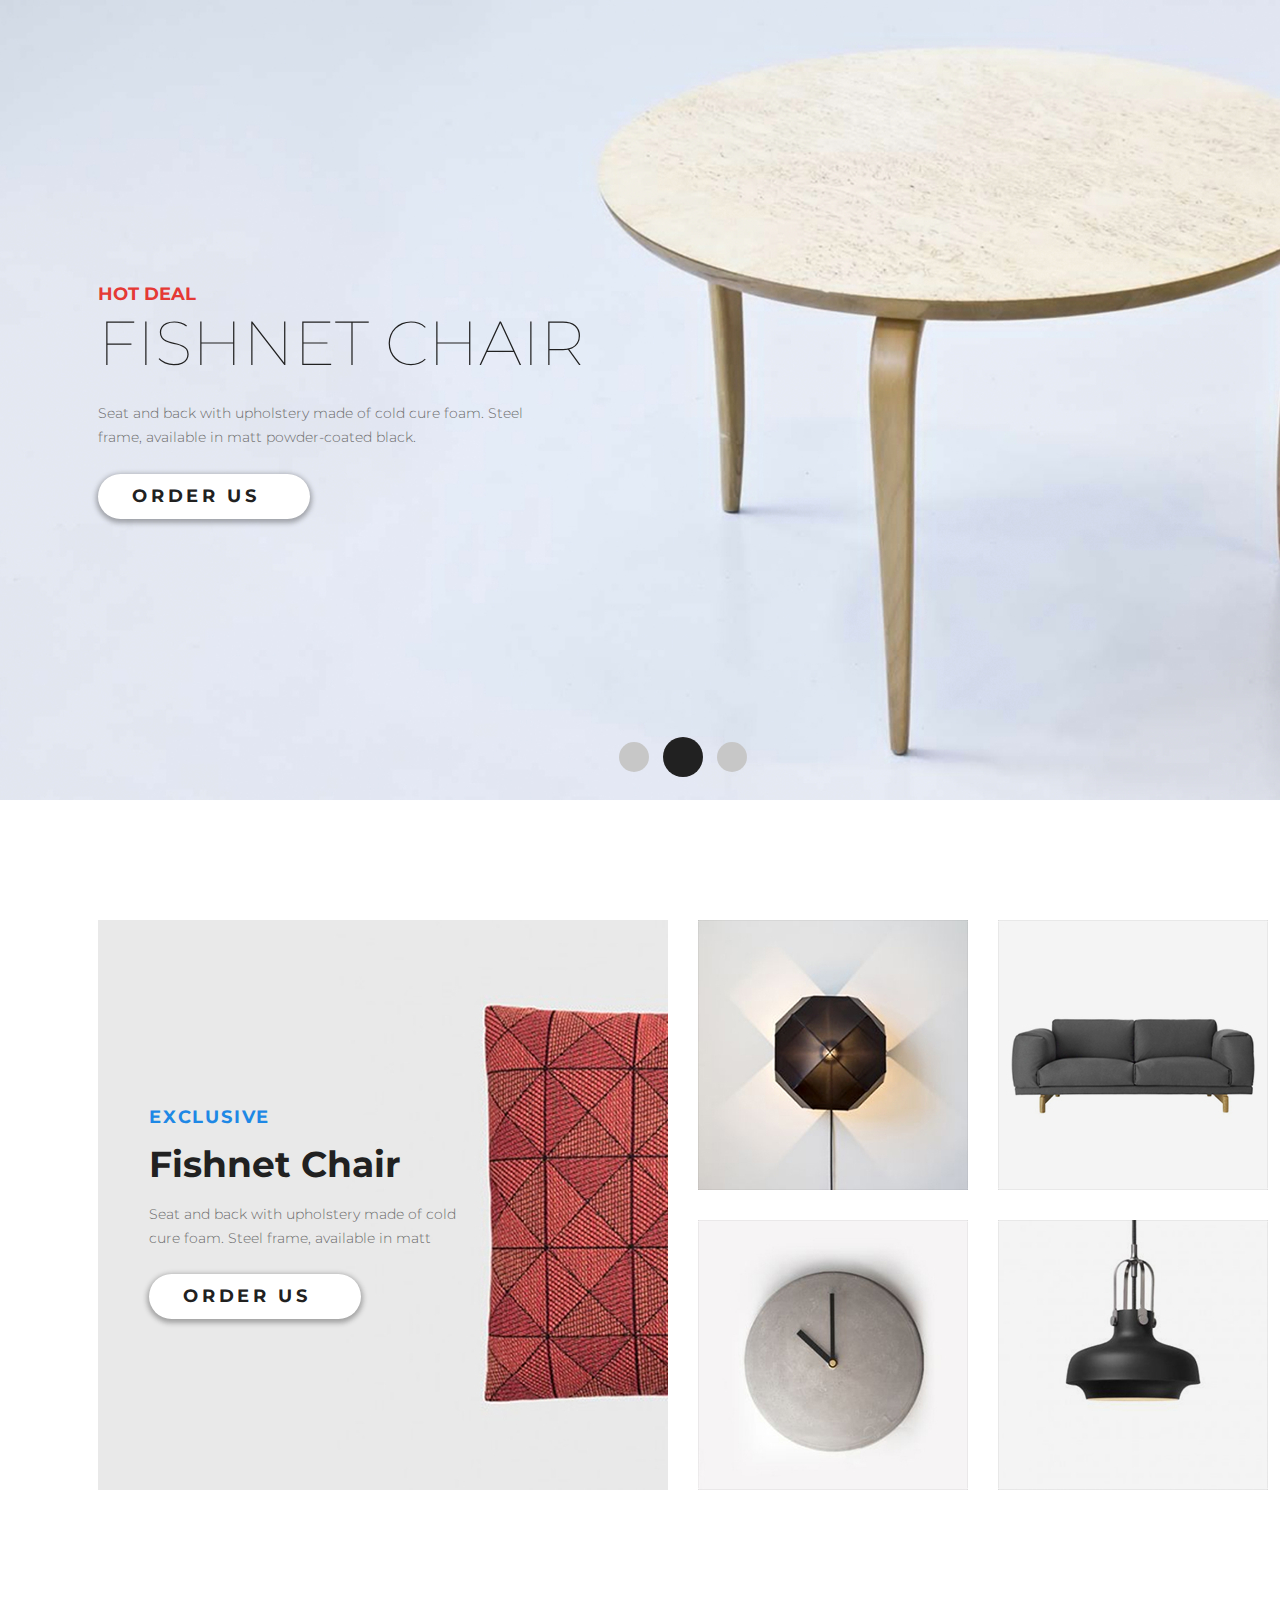
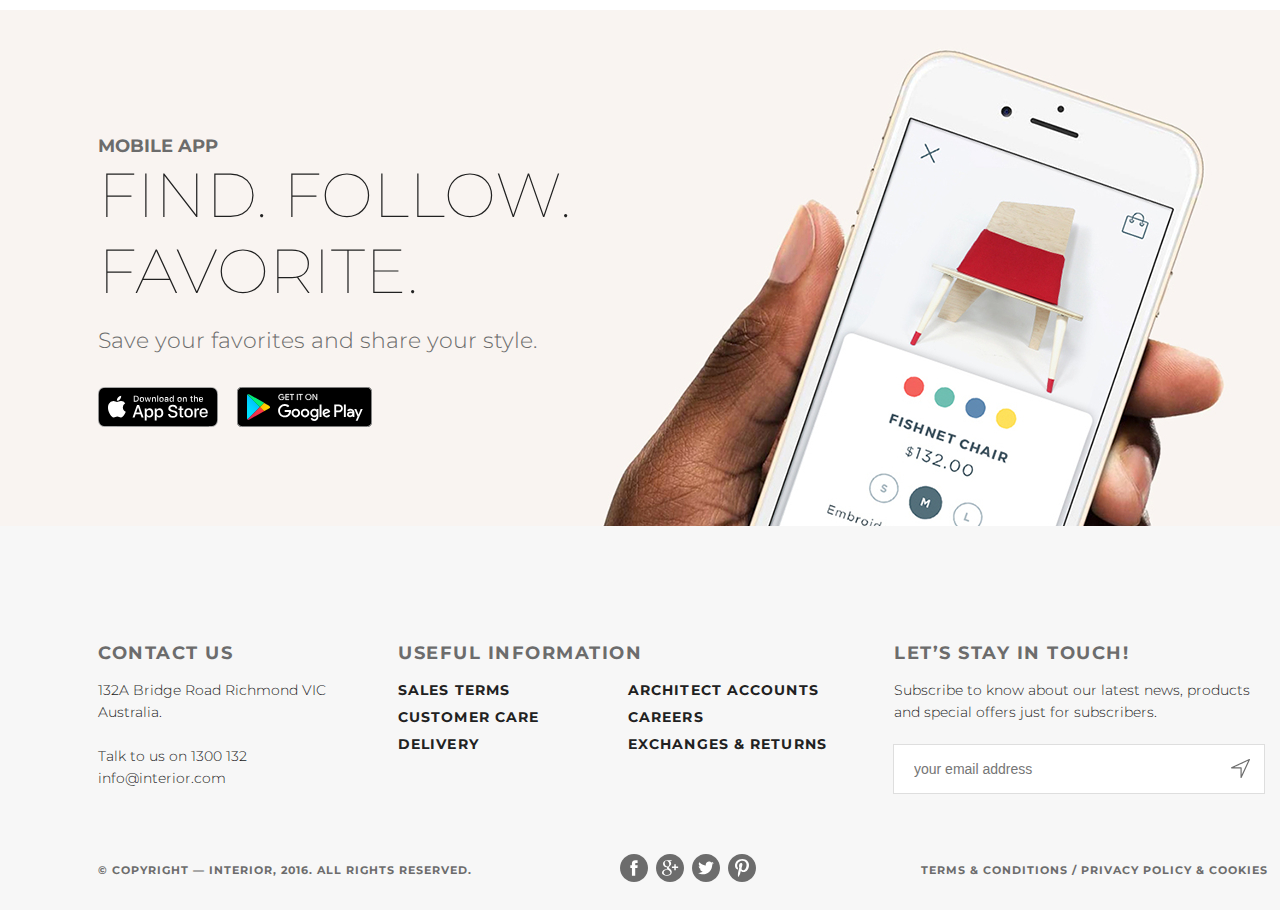
==== commit d97464a3: "Home: all modules ready" ====
--- a/index.html
+++ b/index.html
@@ -10,6 +10,8 @@
     <link rel="stylesheet" type="text/css" href="css/featured.css">
     <link rel="stylesheet" type="text/css" href="css/exclusive.css">
     <link rel="stylesheet" type="text/css" href="css/trending.css">
+    <link rel="stylesheet" type="text/css" href="css/exclusive-2-tranding-2.css">
+    <link rel="stylesheet" type="text/css" href="css/mobile-app.css">
     <link rel="stylesheet" type="text/css" href="css/footer.css"> </head>
 
 <body>
@@ -56,8 +58,9 @@
                 <div class="exclusive-text">
                     <p class="exclusive-text-exclusive">exclusive</p>
                     <h2 class="exclusive-text-exclusive-header">Fishnet Chair</h2>
-                    <p class="exclusive-text-exclusive-content"> Seat and back with upholstery made of cold cure foam. Steel frame, available in matt
-                        <!--powder-coated black or highly polished chrome.-->
+                    <p class="exclusive-text-exclusive-content"> 
+                        Seat and back with upholstery made of cold cure foam. Steel frame, available in matt                         
+                        <!--powder-coated black or highly polished chrome. -- это продолжение текста -->
                     </p>
                     <p><a href="#" class="slider-button">&nbsp; &nbsp; Order Us </a></p>
                 </div>
@@ -90,6 +93,54 @@
                 
             </div>
         </div>
+        <div class="slider-2 site-padding">
+            <div class="clearfix" style="height: 0px;">
+            <!-- FIXME Если убрать этот блок, то съезжает вниз весь слайд! -->
+            </div>
+            <div class="slider-text">
+                <p class="slider-trending color-red">Hot deal</p>
+                <h2 class="slider-h2">Fishnet Chair</h2>
+                <p class="slider-content">Seat and back with upholstery made of cold cure foam. Steel frame, available in matt powder-coated black.</p> <a href="#" class="slider-button">&nbsp; &nbsp; Order Us </a> </div>
+            <div class="pagination">
+                <a href="#" class="circle"></a>
+                <a href="#" class="circle circle-active"></a>
+                <a href="#" class="circle"></a>
+            </div>
+        </div>
+        <div class="exclusive-2 site-padding"> <!--NOTE: Хотелось бы сделать это одной группой...-->
+            <div class="exclusive-2-group-1">
+                <div class="exclusive-2-group-item-570">
+                    <div class="exclusive-2-text">
+                        <p class="exclusive-text-exclusive">exclusive</p>
+                        <h2 class="exclusive-text-exclusive-header">Fishnet Chair</h2>
+                        <p class="exclusive-text-exclusive-content" style="width: auto;"> 
+                            Seat and back with upholstery made of cold cure foam. Steel frame, available in matt
+                        </p>
+                        <p><a href="#" class="slider-button">&nbsp; &nbsp; Order Us </a></p>
+                    </div>
+                </div>
+            </div>
+            <div class="exclusive-2-group-2">
+                <div class="exclusive-2-group-item-270 item-1"></div>
+                <div class="exclusive-2-group-item-270 item-2"></div>
+                <div class="exclusive-2-group-item-270 item-3"></div>
+                <div class="exclusive-2-group-item-270 item-4"></div>
+            </div>
+        </div>
+        <div class="mobile-app site-padding">
+            <div class="mobile-app-text">
+                <p class="slider-trending color-gray">mobile app</p>
+                <h2 class="slider-h2">Find. Follow. Favorite.</h2>
+                <p class="mobile-app-text-info">
+                    Save your favorites and share your style.
+                </p> 
+                <p>
+                    <a href="https://www.apple.com/ru/ios/app-store/" class="mobile-app-store store-1" target="_blank"></a> 
+                    <a href="https://play.google.com/" class="mobile-app-store store-2" target="_blank"></a> 
+                </p>
+            </div>
+        </div>
+        
         <div class="footer-space-reservation-on-container"></div>
         <div class="footer">
             <div class="footer-line-1 site-padding clearfix">
@@ -104,21 +155,24 @@
                 <div class="footer-info">
                     <h3 class="footer-contacts-header clearfix">Useful Information</h3>
                     <div class="footer-info-subitem">
-                        <p class="footer-contacts-text-upper-bold">Sales terms</p>
-                        <p class="footer-contacts-text-upper-bold">Customer care</p>
-                        <p class="footer-contacts-text-upper-bold">Delivery</p>
+                        <p class="footer-contacts-text-upper-bold"><a href="#">Sales terms</a></p>
+                        <p class="footer-contacts-text-upper-bold"><a href="#">Customer care</a></p>
+                        <p class="footer-contacts-text-upper-bold"><a href="#">Delivery</a></p>
                     </div>
                     <div class="footer-info-subitem">
-                        <p class="footer-contacts-text-upper-bold">Architect accounts</p>
-                        <p class="footer-contacts-text-upper-bold">Careers</p>
-                        <p class="footer-contacts-text-upper-bold">Exchanges &amp; returns</p>
+                        <p class="footer-contacts-text-upper-bold"><a href="#">Architect accounts</a></p>
+                        <p class="footer-contacts-text-upper-bold"><a href="#">Careers</a></p>
+                        <p class="footer-contacts-text-upper-bold"><a href="#">Exchanges &amp; returns</a></p>
                     </div>
                 </div>
                 <div class="footer-touch clear-fix">
                     <h3 class="footer-contacts-header  clearfix">Let’s Stay in Touch!</h3>
                     <p class="footer-contacts-text">Subscribe to know about our latest news, products and special offers just for subscribers.</p>
                     <div class="footer-touch-eMailbox">
-                        <input type="email" placeholder="your email address" size="35" class="footer-touch-eMailbox-field"> <img class="footer-touch-eMailbox-icon" src="svg/icon-eMail.svg" alt="FishNet"> </div>
+                        <input type="email" placeholder="your email address" size="33" class="footer-touch-eMailbox-field">
+<!--                    FIXME: значёк самолёта заменить на кнопку -->
+                        <img class="footer-touch-eMailbox-icon" src="svg/icon-eMail.svg" alt="FishNet"> 
+                    </div>
                 </div>
             </div>
             <div class="footer-line-2 site-padding clearfix">
--- a/css/main.css
+++ b/css/main.css
@@ -24,14 +24,17 @@
     width: 1366px;
 }
 
-.slider {
+.slider, .slider-2 {
     display: block;
     height: 800px;
-    background-image: url(../img/slider-img.jpg);
+    background-image: url(../img/slider-1.jpg);
     background-repeat: no-repeat;
     background-position: top;
     /*для кружочков "пагинации" слайдера */
     position: relative;
+}
+.slider-2 {
+    background-image: url(../img/slider-2.jpg);
 }
 
 .clearfix:after {
@@ -71,6 +74,8 @@
     text-decoration: none;
     text-transform: uppercase;
     padding: 10px 13px;
+/*  NOTE: Чтобы меню не прыгало, хорошо бы увеличить расстояние между символами */    
+/*  letter-spacing: 1.4px; */
 }
 
 .menu-link:hover {
@@ -94,6 +99,9 @@
     font-weight: 700;
     text-transform: uppercase;
 }
+.color-red {
+    color: #e53935;
+}
 
 .slider-h2 {
     color: #212121;
@@ -108,7 +116,7 @@
     font-weight: 300;
     width: 458px;
     margin-top: 20px;
-    margin-bottom: 20px;
+    margin-bottom: 25px;
     line-height: 24px;
 }
 
@@ -131,10 +139,11 @@
 
 .slider-button:active {
     box-shadow: 0 1px 1px 1px rgba(33, 33, 33, 0.35);
+    background-color: #f9f9f9;
 }
 
 .slider-button:hover:after {
-    /* content: "  >"; */
+    /* FIXME: Нужен шрифт для символа ">"; */
     content: url(../svg/arrow-right.svg);
 }
 
--- a/css/exclusive.css
+++ b/css/exclusive.css
@@ -6,7 +6,7 @@
     justify-content: space-between;
     position: relative;
     padding-top: 0px;
-    background-color: aliceblue;
+    background-color: white;
 }
 
 .exclusive-product-item-1,
@@ -56,8 +56,9 @@
     color: #6c6c6c;
     font-size: 14px;
     font-weight: 300;
-    width: 458px;
+    /* width: 458px; */
+    width: auto;
     margin-top: 20px;
-    margin-bottom: 34px;
+    margin-bottom: 24px;
     line-height: 24px;
 }--- a/css/exclusive-2-tranding-2.css
+++ b/css/exclusive-2-tranding-2.css
@@ -0,0 +1,66 @@
+.exclusive-2 {
+    display: flex;
+    height: 810px;
+    min-height: 810px;
+    flex-flow: row nowrap;
+    justify-content: space-between;
+    position: relative;
+    padding-top: 0px;
+    background-color: white;
+}
+
+.exclusive-2-group-1,
+.exclusive-2-group-2 {
+    display: flex;
+    flex: 0 0 570px;
+    height: 570px;
+    min-height: 570px;
+    margin-top: 120px;
+    outline: none;
+}
+.exclusive-2-group-2 {
+    flex-flow: row wrap;
+    justify-content: space-between;
+    align-content: space-between;
+}
+
+.exclusive-2-group-item-570 {
+    display: inline-flex;
+    flex: 0 0 570px;
+    align-content: center;
+    /*FIXME: Здесь не работает поперечное центрирование!*/
+    background-image: url(../img/exclusive-2-product-1-lg.jpg);
+    background-repeat: no-repeat;
+    background-position: top;
+    background-color: #f5f5f5;
+}
+
+/*  NOTE: Блок (модуль) для содержимого. Его не удаётся вертикально центрировать относительно родительского контейнера! */
+.exclusive-2-text {
+    display: block;
+    width: 320px;
+    padding-top: 186px;
+    padding-left: 51px;
+}
+
+.exclusive-2-group-item-270 {
+    display: inline-flex;
+    flex: 0 0 270px;
+    width: 270px;
+    height: 270px;
+    background-color: #f5f5f5;
+}
+
+.exclusive-2-group-item-270.item-1 {
+    background-image: url(../img/exclusive-2-product-2-sm.jpg);
+}
+.exclusive-2-group-item-270.item-2 {
+    background-image: url(../img/exclusive-2-product-3-sm.jpg);
+}
+.exclusive-2-group-item-270.item-3 {
+    background-image: url(../img/exclusive-2-product-4-sm.jpg);
+}
+.exclusive-2-group-item-270.item-4 {
+    background-image: url(../img/exclusive-2-product-5-sm.jpg);
+}
+
--- a/css/mobile-app.css
+++ b/css/mobile-app.css
@@ -0,0 +1,43 @@
+.mobile-app {
+    display: block;
+    height: 516px;
+    background-color: #fcfcfc;
+    background-image: url(../img/mobile-app-back-img.jpg);
+}
+
+.mobile-app-text {
+    display: block;
+    width: 700px;
+    padding-top: 125px;
+}
+
+.color-gray {
+    color: #6c6c6c;
+}
+
+.mobile-app-text-info {
+    color: #6c6c6c;
+    font-size: 22px;
+    font-weight: 300;
+    width: 458px;
+    margin-top: 20px;
+    margin-bottom: 34px;
+    line-height: 24px;
+}
+
+.mobile-app-store {
+    display: inline-block;
+    height: 40px;
+    padding-right: 15px;
+    background-repeat: no-repeat;
+}
+
+.mobile-app-store.store-1 {
+    background-image: url(../svg/Download_on_the_App_Store_Badge_US-UK_RGB_blk_092917.svg);
+    width: 120px;
+}
+
+.mobile-app-store.store-2 {
+    background-image: url(../svg/google-play-badge.svg);
+    width: 135px;
+}
--- a/css/footer.css
+++ b/css/footer.css
@@ -77,6 +77,11 @@
     padding-bottom: 5px;
 }
 
+.footer-contacts-text-upper-bold a {
+    text-decoration: inherit;
+    color: inherit;
+}
+
 .footer-touch-eMailbox {
     display: table-row;
     vertical-align: bottom;
@@ -98,7 +103,7 @@
     border: 0;
     vertical-align: middle;
     height: 48px;
-    padding-left: 22px;
+    padding-left: 20px;
 }
 
 .footer-touch-eMailbox-field:focus {
